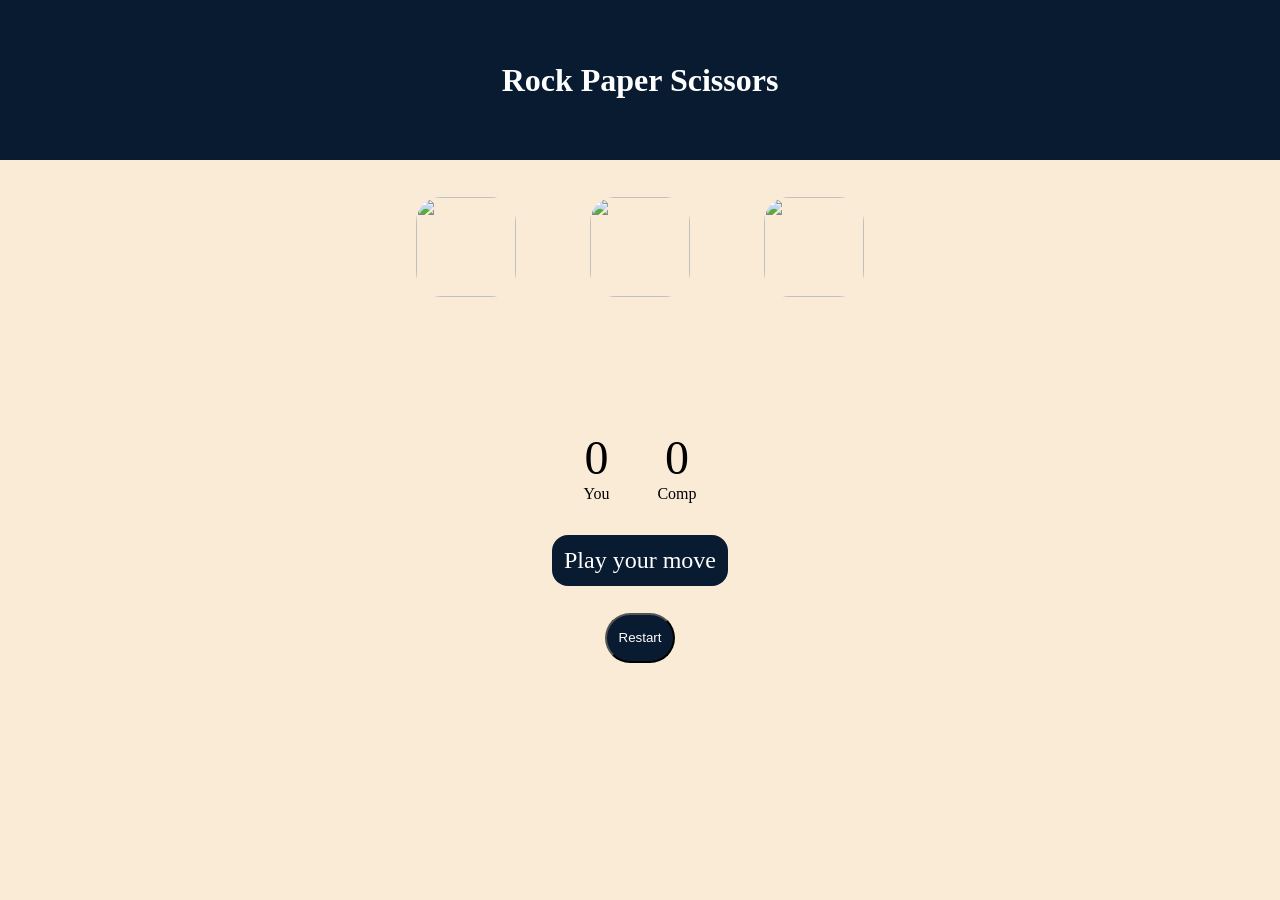
==== RPS.html @ ad23f273 "Add files via upload" ====
<!DOCTYPE html>
<html lang="en">
<head>
    <meta charset="UTF-8">
    <meta name="viewport" content="width=device-width, initial-scale=1.0">
    <title>RPS Game</title>
    <link rel="stylesheet" href="RPS.css">
</head>

<body>
    <h1>Rock Paper Scissors</h1>
    <div class="choices">
        <div class="choice" id="rock">
            <img src="./Image/rock.png">
        </div>

        <div class="choice" id="paper">
            <img src="./Image/paper.png">
        </div>

        <div class="choice" id="scissor">
            <img src="./Image/scissor.png">
        </div>

    </div>

    <div class="score-board">
        <div class="score">
            <p id="user-score">0</p>
            <p>You</p>

        </div>

        <div class="score">
            <p id="Comp-score">0</p>
            <p>Comp</p>

        </div>

    </div>

    <div class="msg-container">
        <p id="msg"> Play your move </p>
    </div>


    <button id="btnRefresh" type="button">
        Restart
    </button>
    
    <script src="RPS.js"></script>
</body>
</html>
---- RPS.css ----
* {
    margin: 0;
    padding: 0;
    text-align: center;
    background-color: antiquewhite;
}

h1 {
    background-color: #081b31;
    color: #fff;
    height: 5em;
    line-height: 5em;
}

.choice:hover {
    cursor: pointer;
    opacity: 0.;
    background-color: rgb(183, 166, 235);
}





.choice {
    height: 110px;
    width: 110px;
    border-radius: 25%;
    display: flex;
    justify-content: center;
    align-items: center;


}

img {
    height: 100px;
    width: 100px;
    border-radius: 25%;


}

.choices {
    display: flex;
    justify-content: center;
    align-items: center;
    gap: 4em;
    margin-top: 2em;
}

.score-board {
    display: flex;
    justify-content: center;
    align-items: center;
    gap: 3em;
    margin-top: 8em;


}

#user-score, #Comp-score {
    font-size: 3rem;
}

#msg {
    background-color: #081b31;
    color: #fff;
    font-size: 1.5rem;
    display: inline-flex;
    justify-content: center;
    align-items: center;
    border-radius: 1rem;
    padding: 0.5em;
    margin-top: 2rem;



}

#msg:hover {
    cursor: pointer;
    color: rgb(47, 170, 211);
}

#btnRefresh {
    height: 50px;
    width: 70px;
    margin-top: 2em;
    background-color: #081b31;
    color: #fff;
    border-radius: 2rem;
}
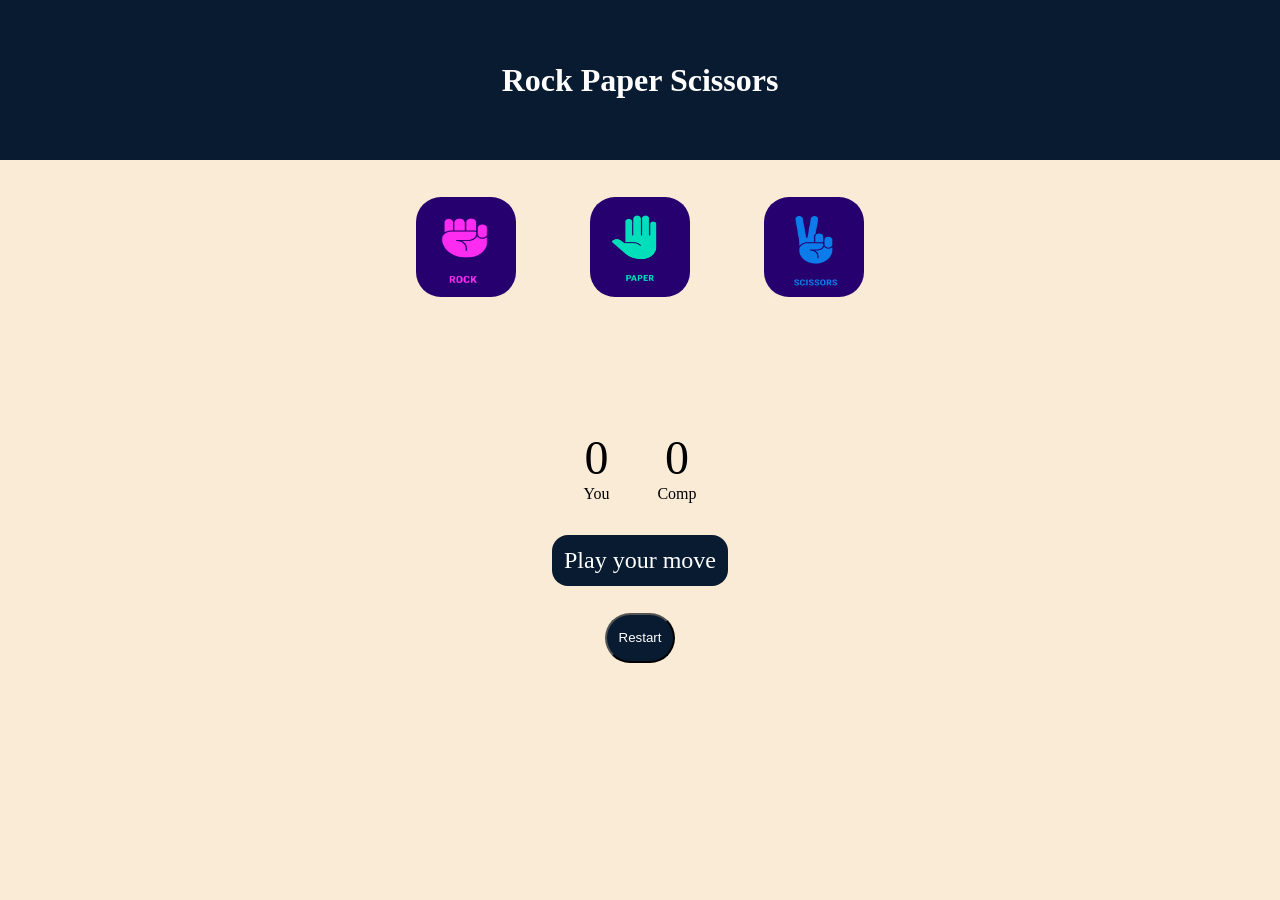
==== commit 9ecb596b: "Add images foler" ====
--- a/RPS.html
+++ b/RPS.html
@@ -11,15 +11,15 @@
     <h1>Rock Paper Scissors</h1>
     <div class="choices">
         <div class="choice" id="rock">
-            <img src="./Image/rock.png">
+            <img src="./Images/rock.png">
         </div>
 
         <div class="choice" id="paper">
-            <img src="./Image/paper.png">
+            <img src="./Images/paper.png">
         </div>
 
         <div class="choice" id="scissor">
-            <img src="./Image/scissor.png">
+            <img src="./Images/scissor.png">
         </div>
 
     </div>
--- a/RPS.css
+++ b/RPS.css
@@ -90,4 +90,7 @@
     background-color: #081b31;
     color: #fff;
     border-radius: 2rem;
-}+}
+
+
+
